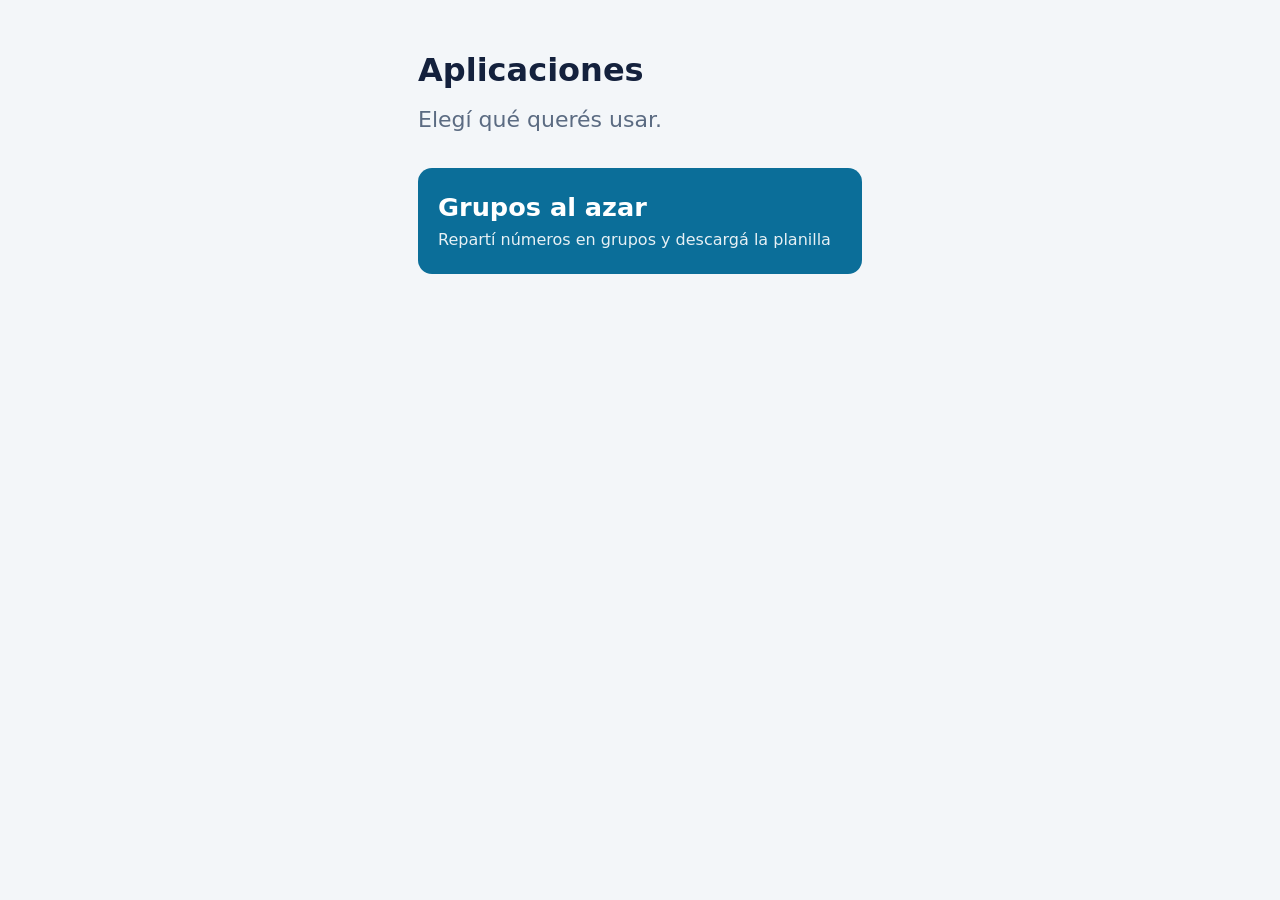
==== index.html @ be5cfba8 "Add files via upload" ====
<!DOCTYPE html>
<html lang="es">
<head>
  <meta charset="UTF-8">
  <meta name="viewport" content="width=device-width, initial-scale=1">
  <title>Aplicaciones</title>
  <link rel="stylesheet" href="styles.css">
</head>
<body>
  <main class="inicio">
    <h1>Aplicaciones</h1>
    <p class="subtitulo">Elegí qué querés usar.</p>

    <nav class="lista-apps" aria-label="Aplicaciones">
      <a class="boton-app" href="nrosalazar/grupos.html">
        <strong>Grupos al azar</strong>
        <span>Repartí números en grupos y descargá la planilla</span>
      </a>
    </nav>
  </main>
</body>
</html>
---- styles.css ----
:root {
  --fondo: #f3f6f9;
  --papel: #ffffff;
  --tinta: #14213d;
  --suave: #5b6b82;
  --linea: #cfd8e3;
  --acento: #0b6e99;
  --acento-oscuro: #08566f;
  --error: #b3261e;
}

* { box-sizing: border-box; }

html { -webkit-text-size-adjust: 100%; }

body {
  margin: 0;
  background: var(--fondo);
  color: var(--tinta);
  font-family: system-ui, -apple-system, "Segoe UI", Roboto, Arial, sans-serif;
  font-size: 22px;
  line-height: 1.4;
}

main {
  max-width: 480px;
  margin: 0 auto;
  padding: 24px 18px 48px;
}

h1 { font-size: 2rem; margin: 0 0 24px; }
h2 { font-size: 1.5rem; margin: 32px 0 12px; }

label {
  display: block;
  font-weight: 700;
  margin: 0 0 6px;
}

input {
  width: 100%;
  font: inherit;
  font-size: 1.6rem;
  padding: 14px 16px;
  margin-bottom: 20px;
  color: var(--tinta);
  background: var(--papel);
  border: 2px solid var(--linea);
  border-radius: 10px;
}

input:focus, button:focus-visible {
  outline: 3px solid var(--acento);
  outline-offset: 2px;
}

button {
  width: 100%;
  font: inherit;
  font-weight: 700;
  padding: 16px;
  border-radius: 10px;
  border: 2px solid var(--acento);
  cursor: pointer;
}

.principal { background: var(--acento); color: #fff; }
.principal:active { background: var(--acento-oscuro); }

.secundario {
  background: var(--papel);
  color: var(--acento);
  margin-top: 12px;
}
.secundario:active { background: #e3f0f6; }

#error {
  color: var(--error);
  font-weight: 700;
  margin: 0 0 16px;
}

.tabla-caja {
  background: var(--papel);
  border: 2px solid var(--linea);
  border-radius: 10px;
  overflow-x: auto;
}

table { width: 100%; border-collapse: collapse; }

th, td {
  padding: 12px 14px;
  text-align: left;
  vertical-align: top;
  border-bottom: 1px solid var(--linea);
}

th { background: #e8eef4; }
tr:last-child td { border-bottom: 0; }

td:first-child { font-weight: 700; white-space: nowrap; }
td:last-child { word-spacing: 0.3em; }

#aviso { color: var(--suave); min-height: 1.4em; margin: 12px 0 0; }

[hidden] { display: none !important; }

/* Navegación y página de inicio */
.volver {
  display: inline-block;
  margin-bottom: 16px;
  padding: 8px 0;
  color: var(--acento);
  font-weight: 700;
  text-decoration: none;
}

.inicio { padding-top: 48px; }
.inicio .subtitulo { color: var(--suave); margin: -12px 0 32px; }

.lista-apps { display: grid; gap: 16px; }

.boton-app {
  display: block;
  padding: 22px 20px;
  background: var(--acento);
  color: #fff;
  border-radius: 14px;
  text-decoration: none;
}
.boton-app:active { background: var(--acento-oscuro); }
.boton-app:focus-visible { outline: 3px solid var(--tinta); outline-offset: 3px; }

.boton-app strong { display: block; font-size: 1.6rem; }
.boton-app span { display: block; margin-top: 4px; font-size: 1rem; opacity: 0.9; }
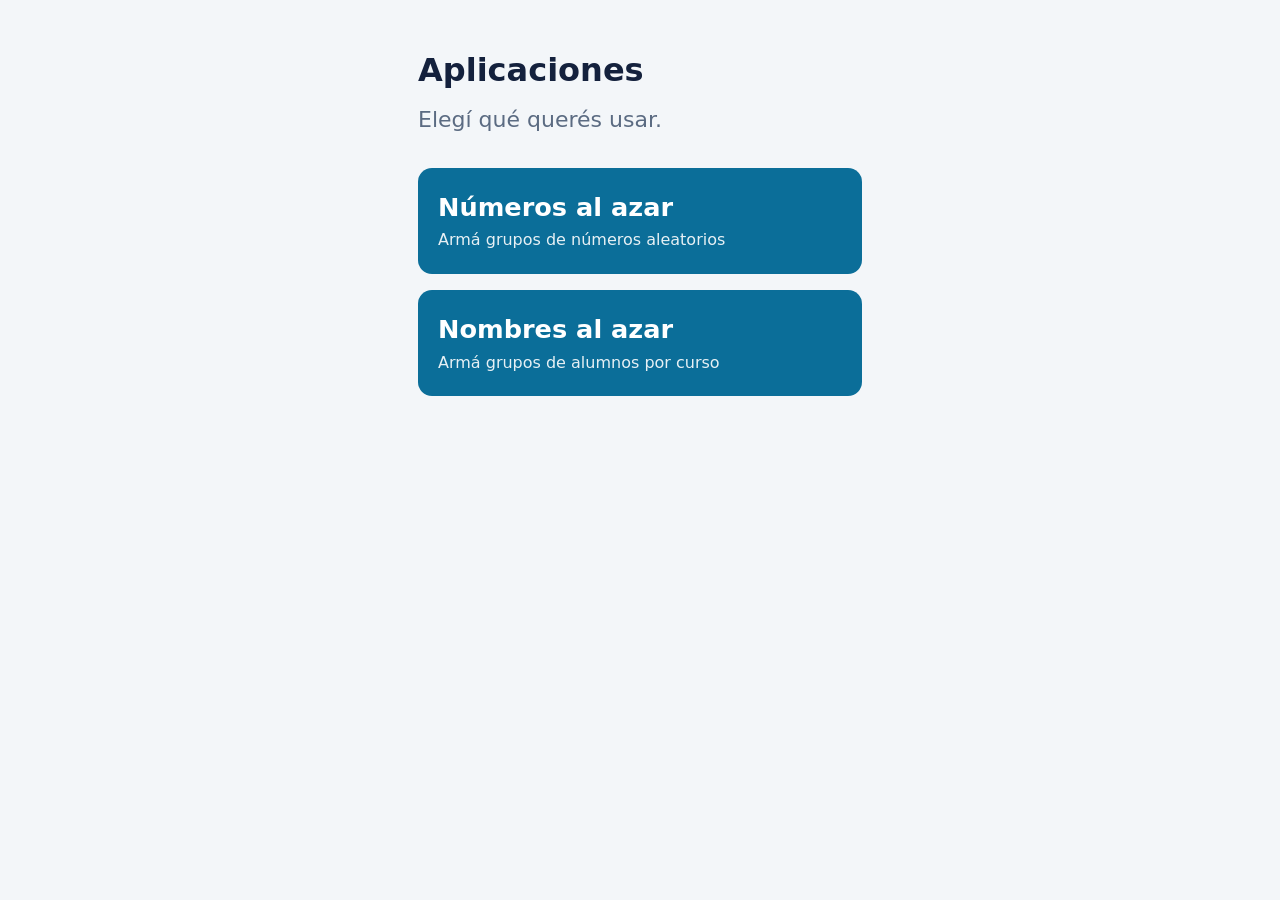
==== commit 32076a32: "Update app links and descriptions in index.html" ====
--- a/index.html
+++ b/index.html
@@ -13,9 +13,16 @@
 
     <nav class="lista-apps" aria-label="Aplicaciones">
       <a class="boton-app" href="nrosalazar/grupos.html">
-        <strong>Grupos al azar</strong>
-        <span>Repartí números en grupos y descargá la planilla</span>
+        <strong>Números al azar</strong>
+        <span>Armá grupos de números aleatorios</span>
       </a>
+
+
+       <a class="boton-app" href="nombresalazar/grupos.html">
+        <strong>Nombres al azar</strong>
+        <span>Armá grupos de alumnos por curso</span>
+      </a>
+
     </nav>
   </main>
 </body>
